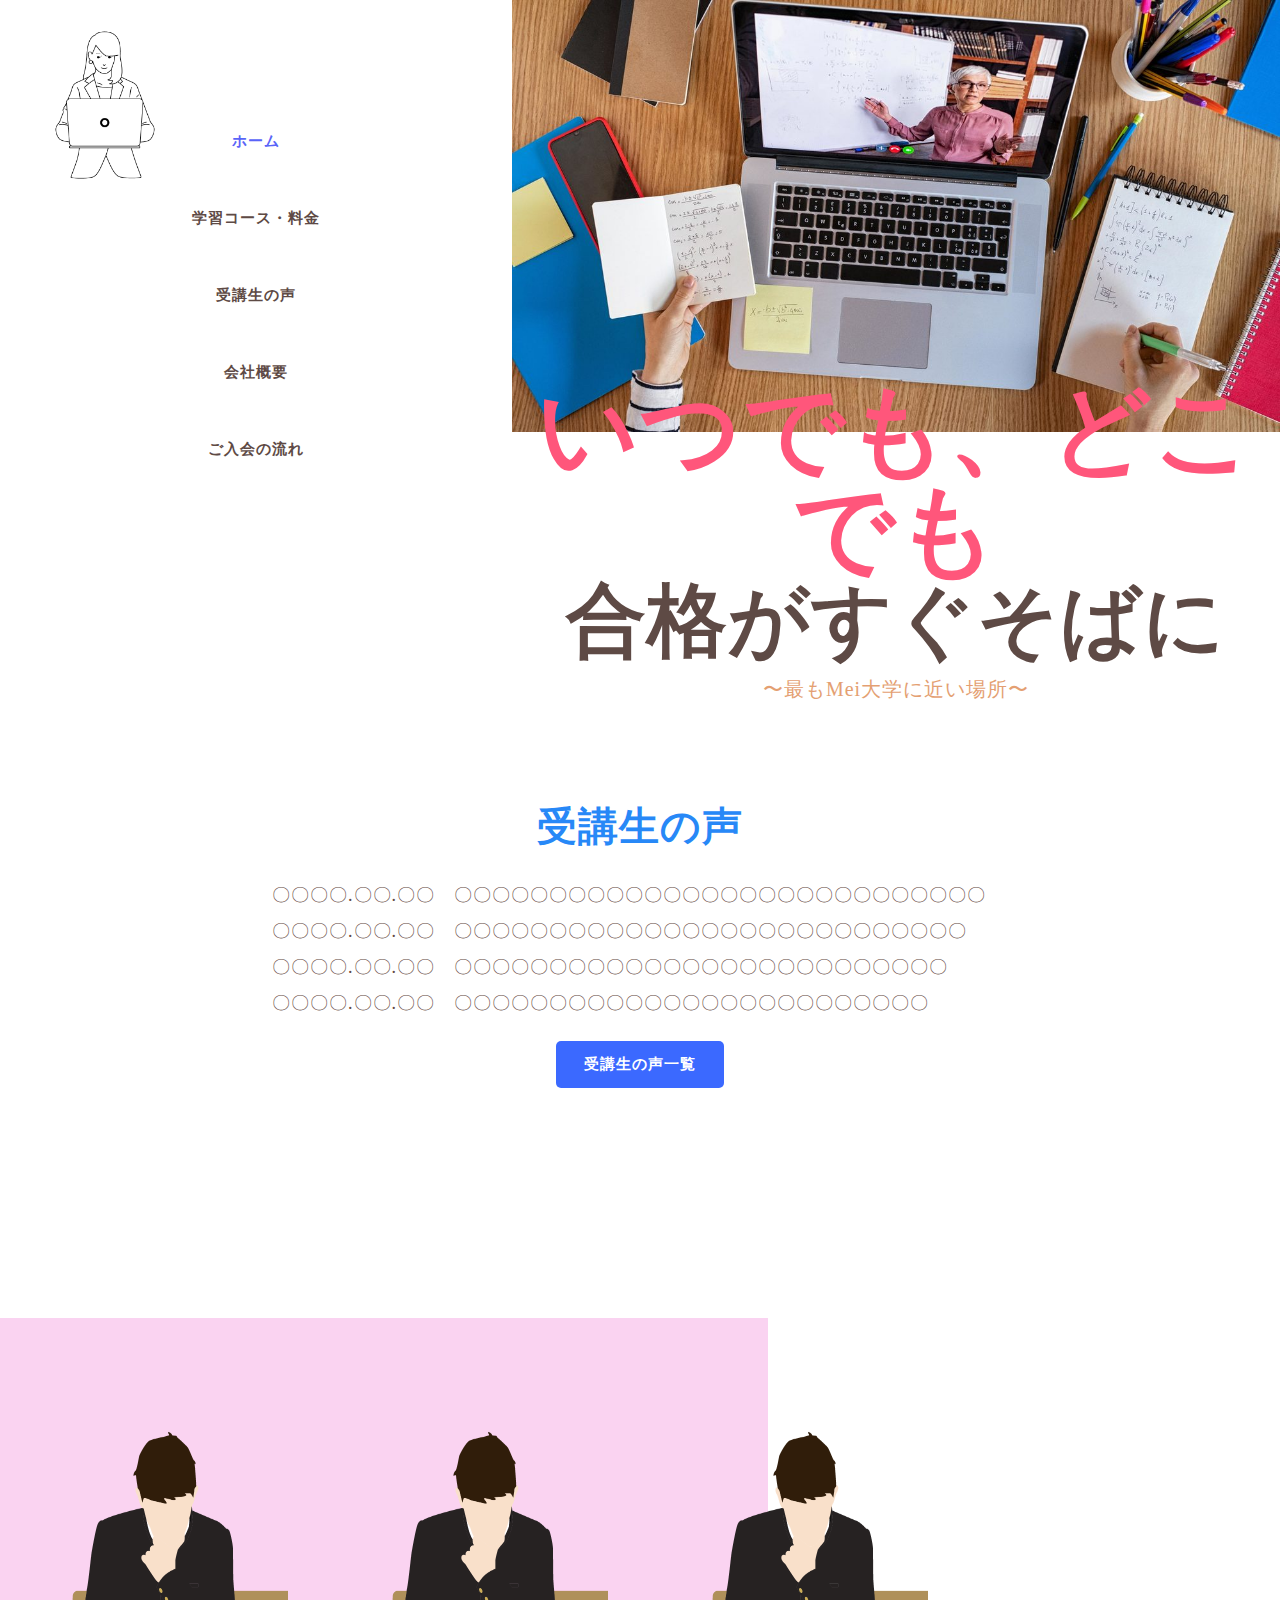
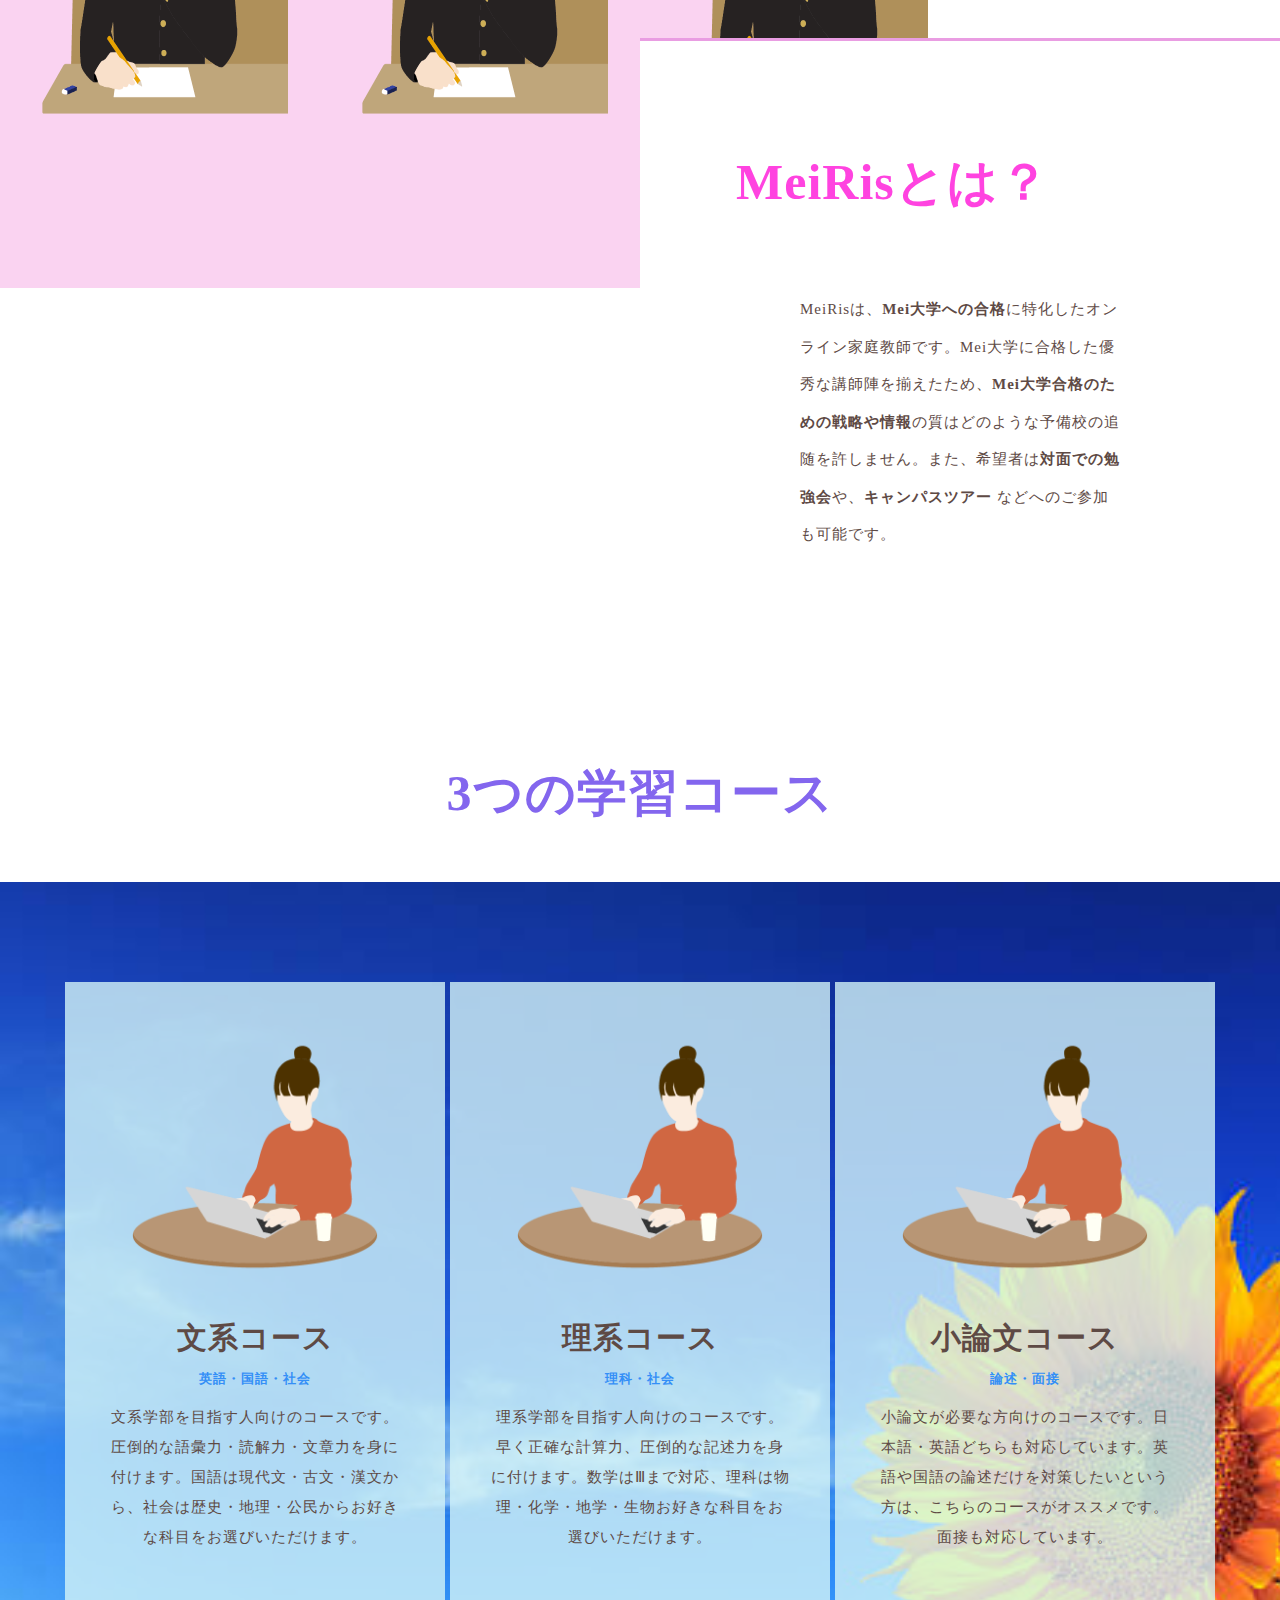
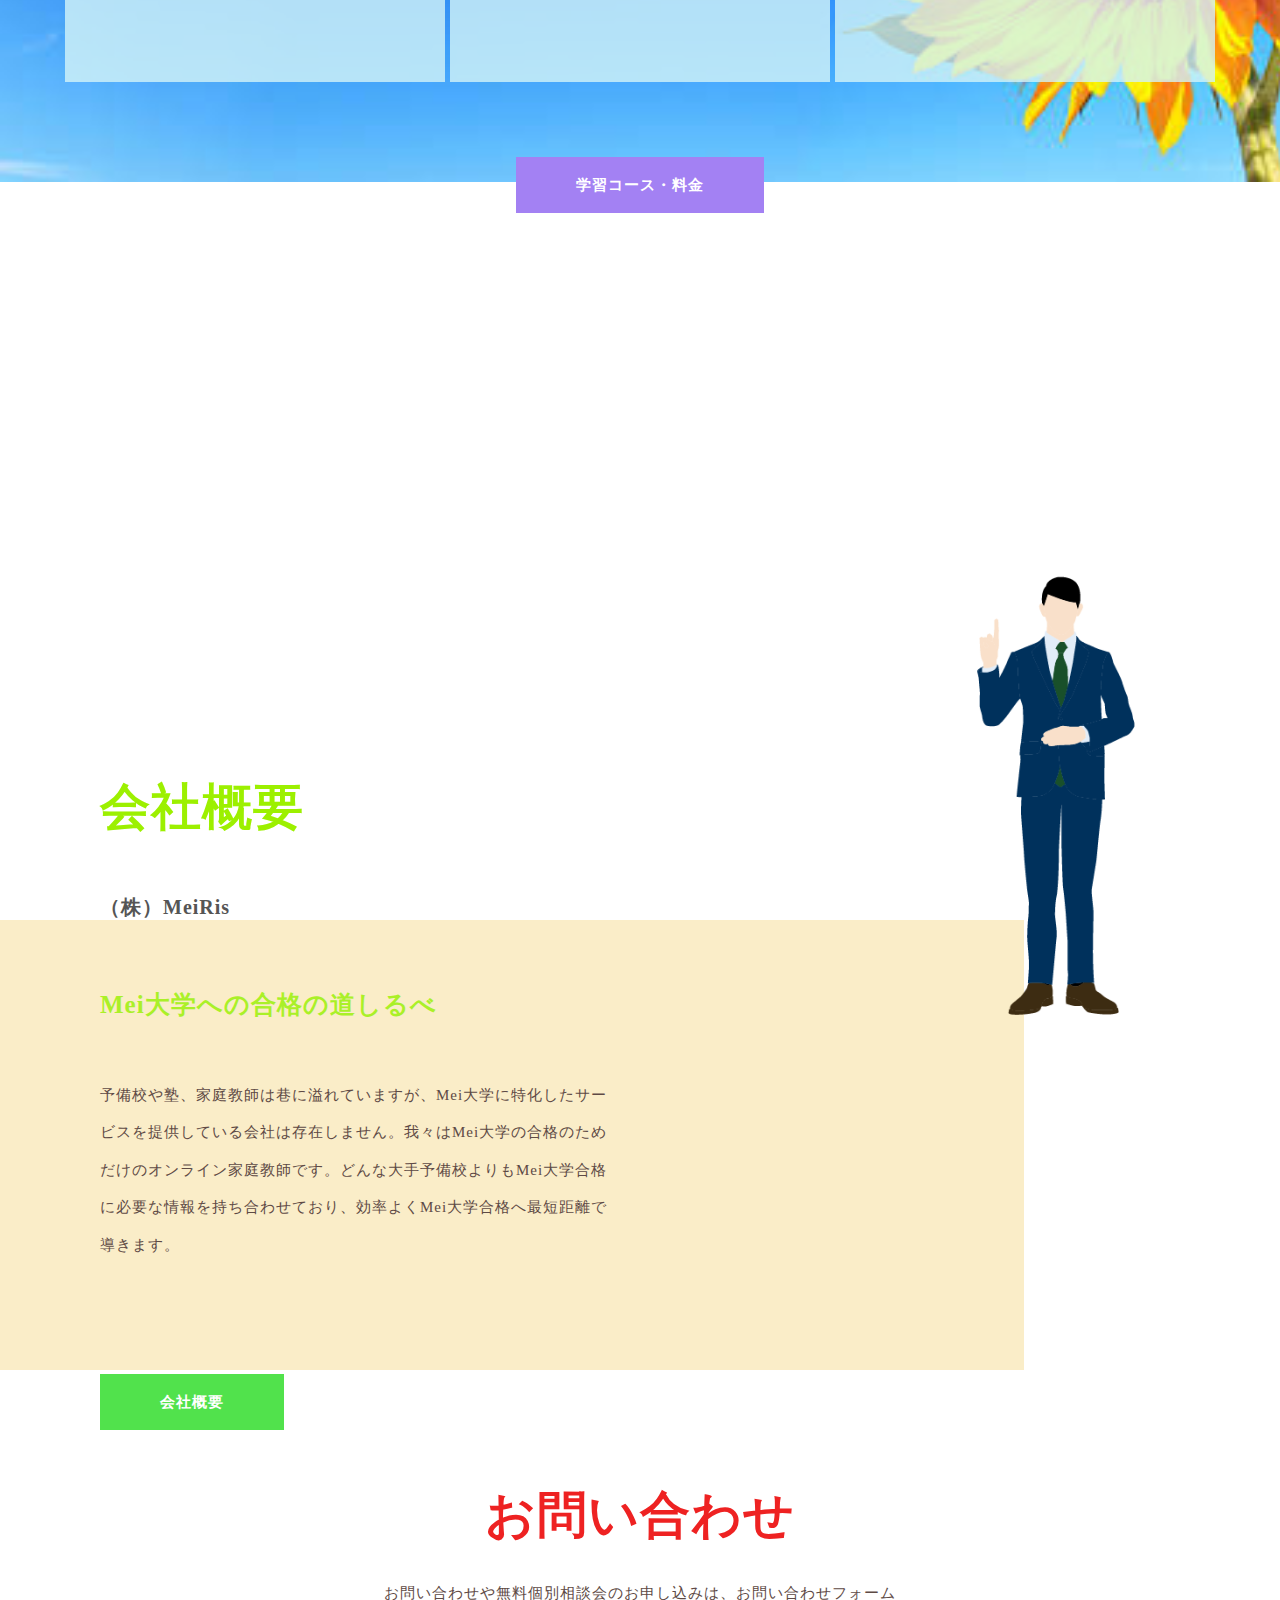
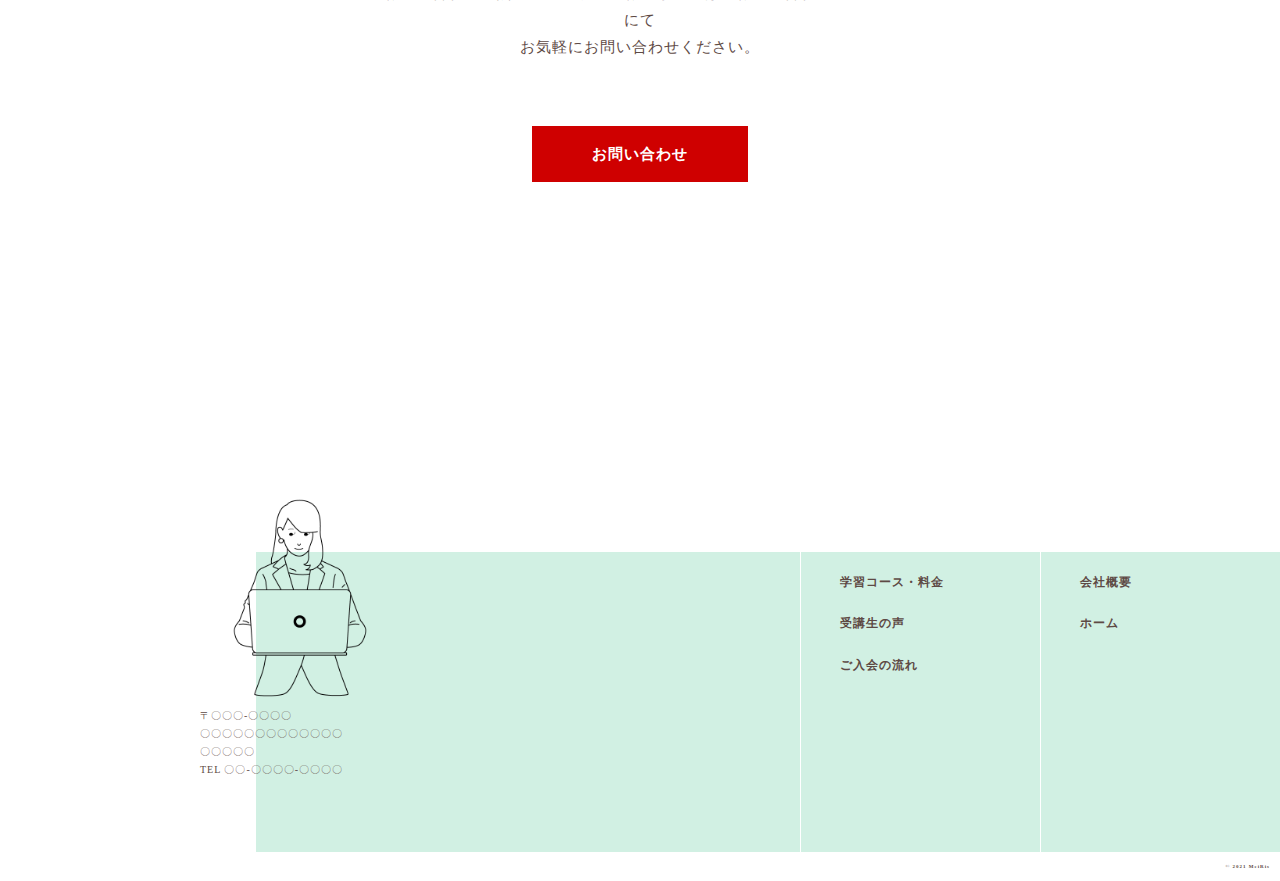
==== index.html @ 8bc2c0b3 "first-HP①" ====
<!DOCTYPE html>
<html>

  <head>
    <meta charset="UTF-8">
    <title>オンライン家庭教師MeiRis</title>
    <meta name="description" content="好きな場所で、好きな時間に。Mei学校合格への道しるべとなります。">
    <meta name="keywords" content="家庭教師,オンライン,Mei大学">
    <meta name="viewport" content="width=device-width, initial-scale=1.0">
    <meta property="og:title" content="オンライン家庭教師MeiRis">
    <meta property="og:type" content="article">
    <meta property="og:url" content="https://withcode-plus.tech">
    <meta property="og:image" content="img/logo.png">
    <meta property="og:description" content="好きな場所で、好きな時間に。Mei学校合格への道しるべとなります。">
    <meta property="og:site_name" content="オンライン家庭教師">
    <link rel="icon" href="favicon.ico">
    <link rel="apple-touch-icon" sizes="180×180" href="img/logo.png">
    <link rel="stylesheet" type="text/css" href="css/reset.css">
    <link rel="stylesheet" type="text/css" href="css/common1.css">
    <link rel="stylesheet" type="text/css" href="css/index.css">
  </head>

  <body>
    <header>
      <div class="header_all">
        <div class="header_inner">
          <img src="img/logo.png" alt="ロゴ画像">
          <nav>
            <ul>
              <li><a href="index.html" class="color">ホーム</a></li>
              <li><a href="html/study.html" >学習コース・料金</a></li>
              <li><a href="html/feedback.html" >受講生の声</a></li>
              <li><a href="html/company.html" >会社概要</a></li>
              <li><a href="html/join.html" >ご入会の流れ</a></li>
            </ul>
          </nav>
        </div>
        <div class="top_inner">
          <img src="img/top.jpg" alt="トップ画像">
          <div class="top_title">
            <h1>いつでも、どこでも</h1>
            <h2>合格がすぐそばに</h2>
          </div>
          <p>
            〜最もMei大学に近い場所〜
          </p>
        </div>
      </div>
    </header>

    <main>
      <section class="feedback section">
        <h3>受講生の声</h3>
        <ul class="feedback_list">
          <li>
            〇〇〇〇.〇〇.〇〇　〇〇〇〇〇〇〇〇〇〇〇〇〇〇〇〇〇〇〇〇〇〇〇〇〇〇〇〇
          </li>
          <li>
            〇〇〇〇.〇〇.〇〇　〇〇〇〇〇〇〇〇〇〇〇〇〇〇〇〇〇〇〇〇〇〇〇〇〇〇〇
          </li>
          <li>
            〇〇〇〇.〇〇.〇〇　〇〇〇〇〇〇〇〇〇〇〇〇〇〇〇〇〇〇〇〇〇〇〇〇〇〇
          </li>
          <li>
            〇〇〇〇.〇〇.〇〇　〇〇〇〇〇〇〇〇〇〇〇〇〇〇〇〇〇〇〇〇〇〇〇〇〇
          </li>
          <p class="more"><a href="html/feedback.html">受講生の声一覧</a></p>
      </section>
      <section class="feature section">
        <div class="feature_inner">
          <h4>MeiRisとは？</h4>
          <p>
            MeiRisは、<strong>Mei大学への合格</strong>に特化したオンライン家庭教師です。Mei大学に合格した優秀な講師陣を揃えたため、<strong>Mei大学合格のための戦略や情報</strong>の質はどのような予備校の追随を許しません。また、希望者は<strong>対面での勉強会</strong>や、<strong>キャンパスツアー</strong>
            などへのご参加も可能です。
          </p>
        </div>
        <div class="feature_bg">
          <ul class="feature_img">
            <li><img src="img/feature.png" alt="特徴の画像"></li>
            <li><img src="img/feature.png" alt="特徴の画像"></li>
            <li><img src="img/feature.png" alt="特徴の画像"></li>
          </ul>
        </div>
      </section>

      <section class="service section">
        <h3>3つの学習コース</h3>
        <div class="service_bg">
          <div class="service_item">
            <img src="img/service.png" alt="サービス画像">
            <h4>文系コース</h4>
            <small>英語・国語・社会</small>
            <p>
              文系学部を目指す人向けのコースです。圧倒的な語彙力・読解力・文章力を身に付けます。国語は現代文・古文・漢文から、社会は歴史・地理・公民からお好きな科目をお選びいただけます。
            </p>
          </div>
          <div class="service_item">
            <img src="img/service.png" alt="サービス画像">
            <h4>理系コース</h4>
            <small>理科・社会</small>
            <p>
              理系学部を目指す人向けのコースです。早く正確な計算力、圧倒的な記述力を身に付けます。数学はⅢまで対応、理科は物理・化学・地学・生物お好きな科目をお選びいただけます。
            </p>
          </div>
          <div class="service_item">
            <img src="img/service.png" alt="サービス画像">
            <h4>小論文コース</h4>
            <small>論述・面接</small>
            <p>
              小論文が必要な方向けのコースです。日本語・英語どちらも対応しています。英語や国語の論述だけを対策したいという方は、こちらのコースがオススメです。面接も対応しています。
            </p>
          </div>
          <p class="btn"><a href="html/study.html">学習コース・料金</a></p>
        </div>
      </section>

      <section class="company section">
        <div class="company_inner">
          <h3>会社概要<br><small>（株）MeiRis</small></h3>
          <h4>Mei大学への合格の道しるべ</h4>
          <p>
            予備校や塾、家庭教師は巷に溢れていますが、Mei大学に特化したサービスを提供している会社は存在しません。我々はMei大学の合格のためだけのオンライン家庭教師です。どんな大手予備校よりもMei大学合格に必要な情報を持ち合わせており、効率よくMei大学合格へ最短距離で導きます。
          </p>
          <p class="btn"><a href="html/company.html">会社概要</a></p>
        </div>
        <img src="img/top_company.png" alt="リクルート画像">
        <div class="company_bg"></div>
      </section>

      <section class="contact">
        <div class="contact_inner">
          <h3>お問い合わせ</h3>
          <P>お問い合わせや無料個別相談会のお申し込みは、お問い合わせフォームにて<br>
            お気軽にお問い合わせください。
          </P>
          <p class="btn"><a href="#">お問い合わせ</a></p>
        </div>
      </section>
      
    </main>

    <footer>
      <div class="footer_inner">
        <img src="img/logo.png" alt="ロゴ画像">
        <p>
          〒〇〇〇-〇〇〇〇<br>
          〇〇〇〇〇〇〇〇〇〇〇〇〇〇〇〇〇〇<br>
          TEL 〇〇-〇〇〇〇-〇〇〇〇
        </p>
      </div>
      <div class="footer_bg">
        <div class="footer_list">
          <ul>
            <li><a href="html/company.html">会社概要</a></li>
            <li><a href="index.html">ホーム</a></li>
          </ul>
          <ul>
            <li><a href="html/study.html">学習コース・料金</a></li>
            <li><a href="html/feedback.html">受講生の声</a></li>
            <li><a href="html/join.html">ご入会の流れ</a></li>
          </ul>
        </div>
      </div>
    </footer>
    <p class="copyright">© 2021 MeiRis</p>


  </body>



</html>
---- css/common1.css ----
body {
  font-size: 15px;
  line-height: 1.8;
  letter-spacing: 1px;
  word-break: break-all;
  color: rgb(94, 74, 69);
}

a {
  text-decoration: none;
  color: rgb(94, 74, 69);
}

li {
  list-style: none;
}
---- css/index.css ----
@charset "UTF-8";

.header_all {
  width: 100%;
  position: relative;
}
.header_inner img {
  position: absolute;
  width: 150px;
  padding: 30px;
}

.header_inner nav ul {
  position: absolute;
  text-align: center;
  width: 40%;
  padding-top: 10%;
}

.header_inner nav ul li {
  padding-bottom: 50px;
  font-weight: bold;
}
.header_inner nav ul li .color {
  color: #5964f8;
}

.header_inner nav ul a:hover {
  opacity: 0.5;
}
.top_inner {
  width: 60%;
  position: relative;
  float: right;
  text-align: center;
}

.top_inner img {
  width:100%;
  height: auto;
}
.top_title {
  position: relative;
  line-height: 1;
  top: -60px;
}
.top_inner h1 {
  font-size: 100px;
  color: #ff567b;
}

.top_inner h2 {
  font-size: 80px;
}

.top_inner p {
  font-size: 20px;
  color: rgb(228, 159, 114);
  position: relative;
  top: -50px;
}
.section {
  margin: 150px 0;
}

.feedback {
  display: grid;
  position: relative;
  width: 70%;
  margin: 0 auto;
  padding: 50px 0 30px;
}
.feedback h3 {
  text-align: center;
  font-size: 40px;
  color: #2788f7;
  font-weight: bold;
  line-height: 1;
}
.feedback .feedback_list {
  margin: 0 50px;
  text-align: left;
  padding: 30px;
}

.feedback .feedback_list li {
  font-size: 18px;
  line-height: 2;
  color: rgb(100, 73, 66);
}
.feedback .more {
  background: rgb(59, 105, 255);
  text-align: center;
  width: 20%;
  margin: 20px auto;
  border-radius: 5px;
  padding: 10px;
}

.feedback .more a {
  color: #fff;
  font-weight: bold;
}
.feature {
  width: 100%;
  position: relative;
}
.feature_inner {
  width: 50%;
  background-color: #fff;
  border-top:solid 3px #e99de2;
  position: relative;
  float: right;
  z-index: 3;
  margin-top: 25%;
}

.feature_inner h4 {
  font-size: 50px;
  padding: 15% 0 0 15%;
  color: #ff43e0;
}

.feature_inner p {
  width: 50%;
  margin: 0 auto;
  line-height: 2.5;
  padding: 10% 0;
}
.feature_bg {
  background: rgb(250, 211, 241);
  height: 570px;
  width: 60%;
}
.feature_img {
  display: flex;
  justify-content: center;
  align-items: center;
  position: absolute;
  padding-top: 80px;
  z-index: 2;
}

.feature_img img {
  display: block;
  width: 80%;
  margin: auto;
  height: 320px;
}
.service {
  display: inline-block;
  position: relative;
  width: 100%;
}

.service h3 {
  text-align: center;
  font-size: 50px;
  color: #8366ee;
  line-height: 1;
}
.service_bg {
  background-image: url("../img/service_bg.jpg");
  background-size: cover;
  height: 900px;
  margin-top: 5%;
  text-align: center;
}
.service_item {
  width: 25%;
  display: inline-block;
  height: 600px;
  margin-top: 100px;
  background-color: rgba(211, 244, 247, 0.8);
  padding: 50px 30px;
}

.service_item img {
  width: 250px;
  height: 250px;
  margin: 0 auto;
}

.service_item h4 {
  font-size: 30px;
  padding-top: 20px;
}

.service_item small {
  font-size: 13px;
  color: #348ff7;
  font-weight: bold;
}

.service_item p {
  padding: 10px;
  line-height: 2;
}
.service .btn a {
  background: #a381f3;
  padding: 20px 60px;
  position: relative;
  top: 90px;
  color: #fff;
  font-weight: bold;
}
.company {
  display: inline-block;
  position: relative;
  width: 100%;
}
.company_inner {
  width: 40%;
  position: relative;
  left: 100px;
  top: 280px;
  z-index: 1;
}

.company h3 {
  font-size: 50px;
  color: #9cf000;
}

.company h3 small {
  font-size: 20px;
  color: #555;
  font-weight: bold;
}

.company h4 {
  font-size: 25px;
  padding-top: 40px;
  color: rgb(170, 240, 40);
}

.company p {
  line-height: 2.5;
  padding-top: 50px;
}
.company .btn a {
  text-align: center;
  background: #51e24c;
  padding: 20px 60px;
  position: relative;
  top: 70px;
  color: #fff;
  font-weight: bold;
}
.company img {
  position: relative;
  float: right;
  width: 35%;
  height: auto;
  z-index: 1;
  bottom: 500px;
}
.company_bg {
  width: 80%;
  height: 450px;
  background-color: rgb(250, 237, 200);
  position: absolute;
  bottom: 150px;
  z-index: 0;
}
.contact {
  position: relative;
}
.contact h3 {
  font-size: 50px;
  color: #ee2222;
  text-align: center;
  position: relative;
  bottom: 200px;
}
.contact p {
  width: 40%;
  margin: 0 auto;
  text-align: center;
  position: relative;
  bottom: 180px;
}
.contact .btn a {
  text-align: center;
  position: relative;
  top: 80px;
  background: #cf0000;
  padding: 20px 60px;
  color: #fff;
  font-weight: bold;
}
footer {
  display: inline-block;
  position: relative;
  width: 100%;
}
.footer_inner {
  display: inline-block;
  position: relative;
  margin-left: 200px;
  z-index: 1;
  top: 230px;
}

.footer_inner img {
  width: 200px;
}

.footer_inner p {
  width: 150px;
  font-size: 10px;
}
.footer_bg {
  width: 80%;
  float: right;
  height: 300px;
  background-color: rgb(209, 240, 227);
  position: relative;
  z-index: 0;
}
.footer_list ul {
  float: right;
  z-index: 1;
}

.footer_list ul::after {
  content: "";
  position: absolute;
  height: 300px;
  border-left: 1px solid rgb(255, 255, 255);
  color: rgb(255, 255, 255);
  top: 0;
}

.footer_list ul li {
  width: 200px;
  padding: 20px 0 0 40px;
  font-weight: bold;
  font-size: 12px;
}
.copyright {
  float: right;
  font-size: 5px;
  font-weight: bold;
  padding: 10px;
}
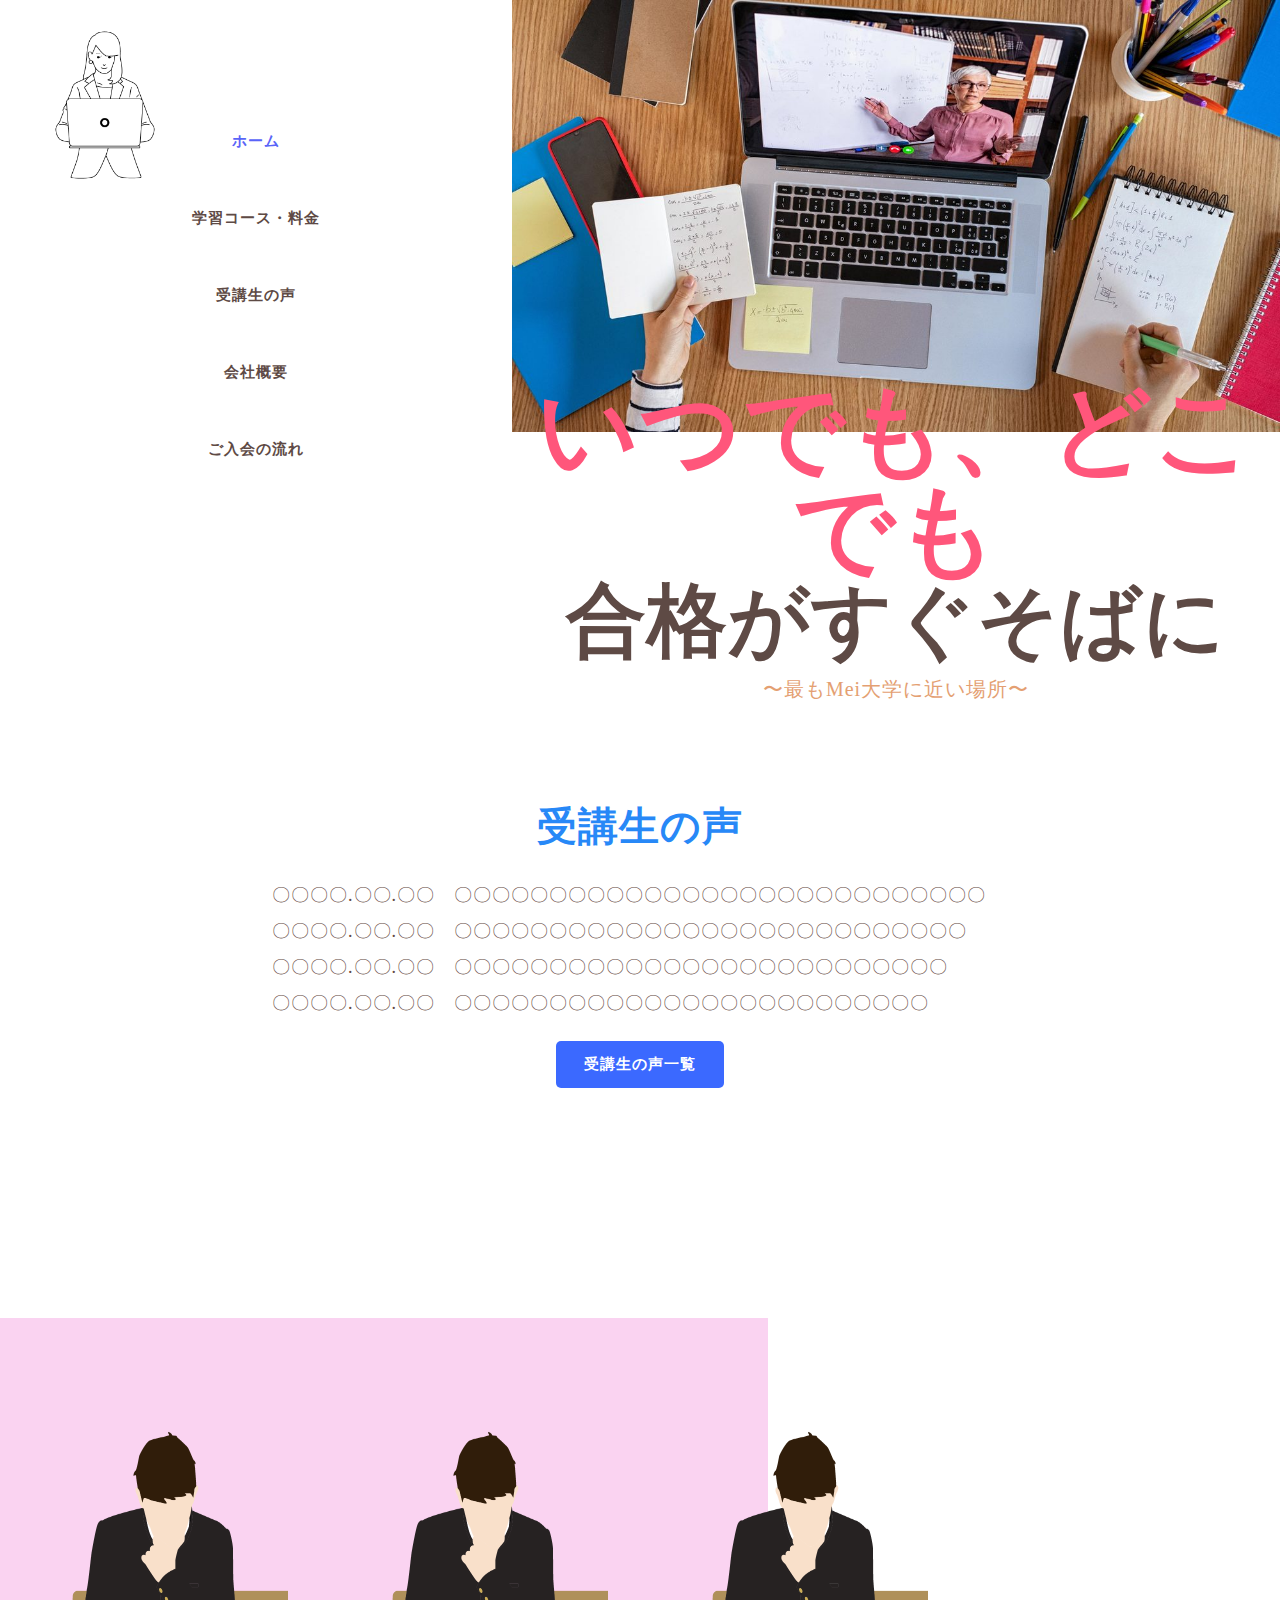
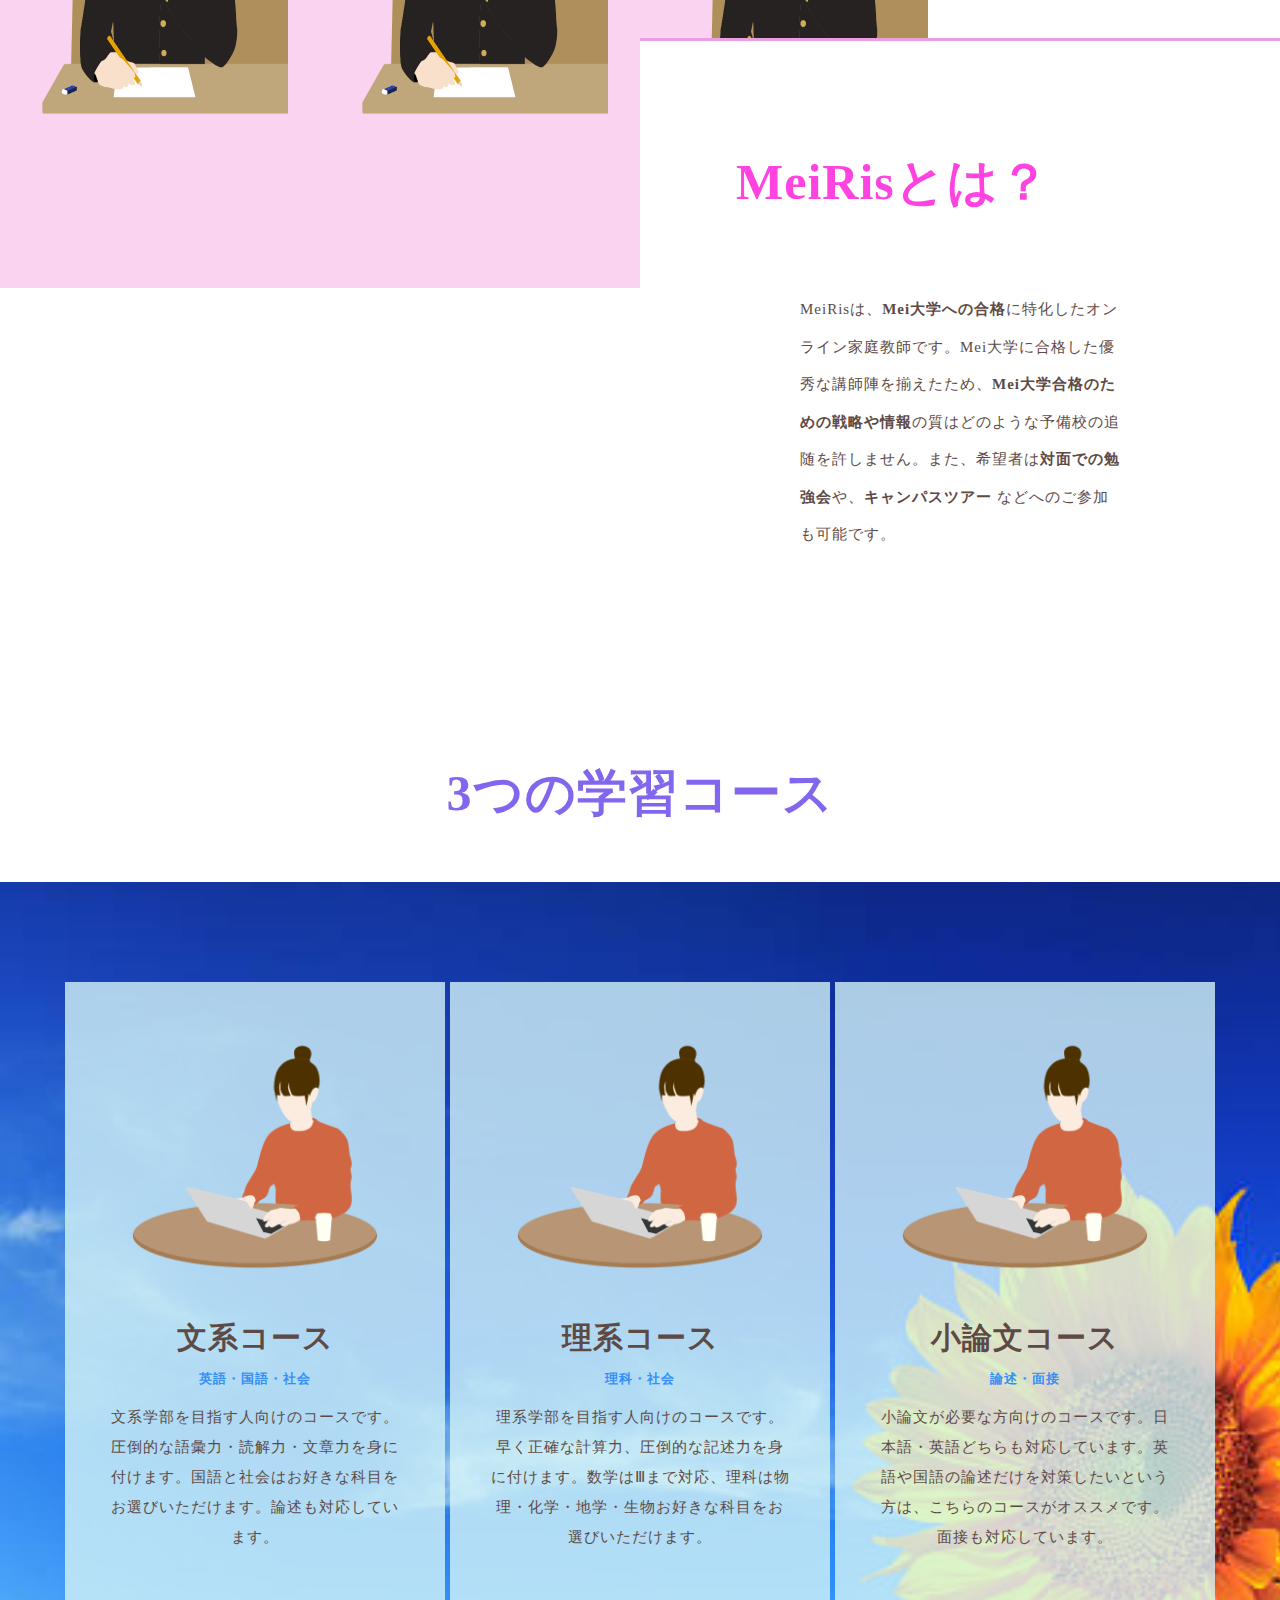
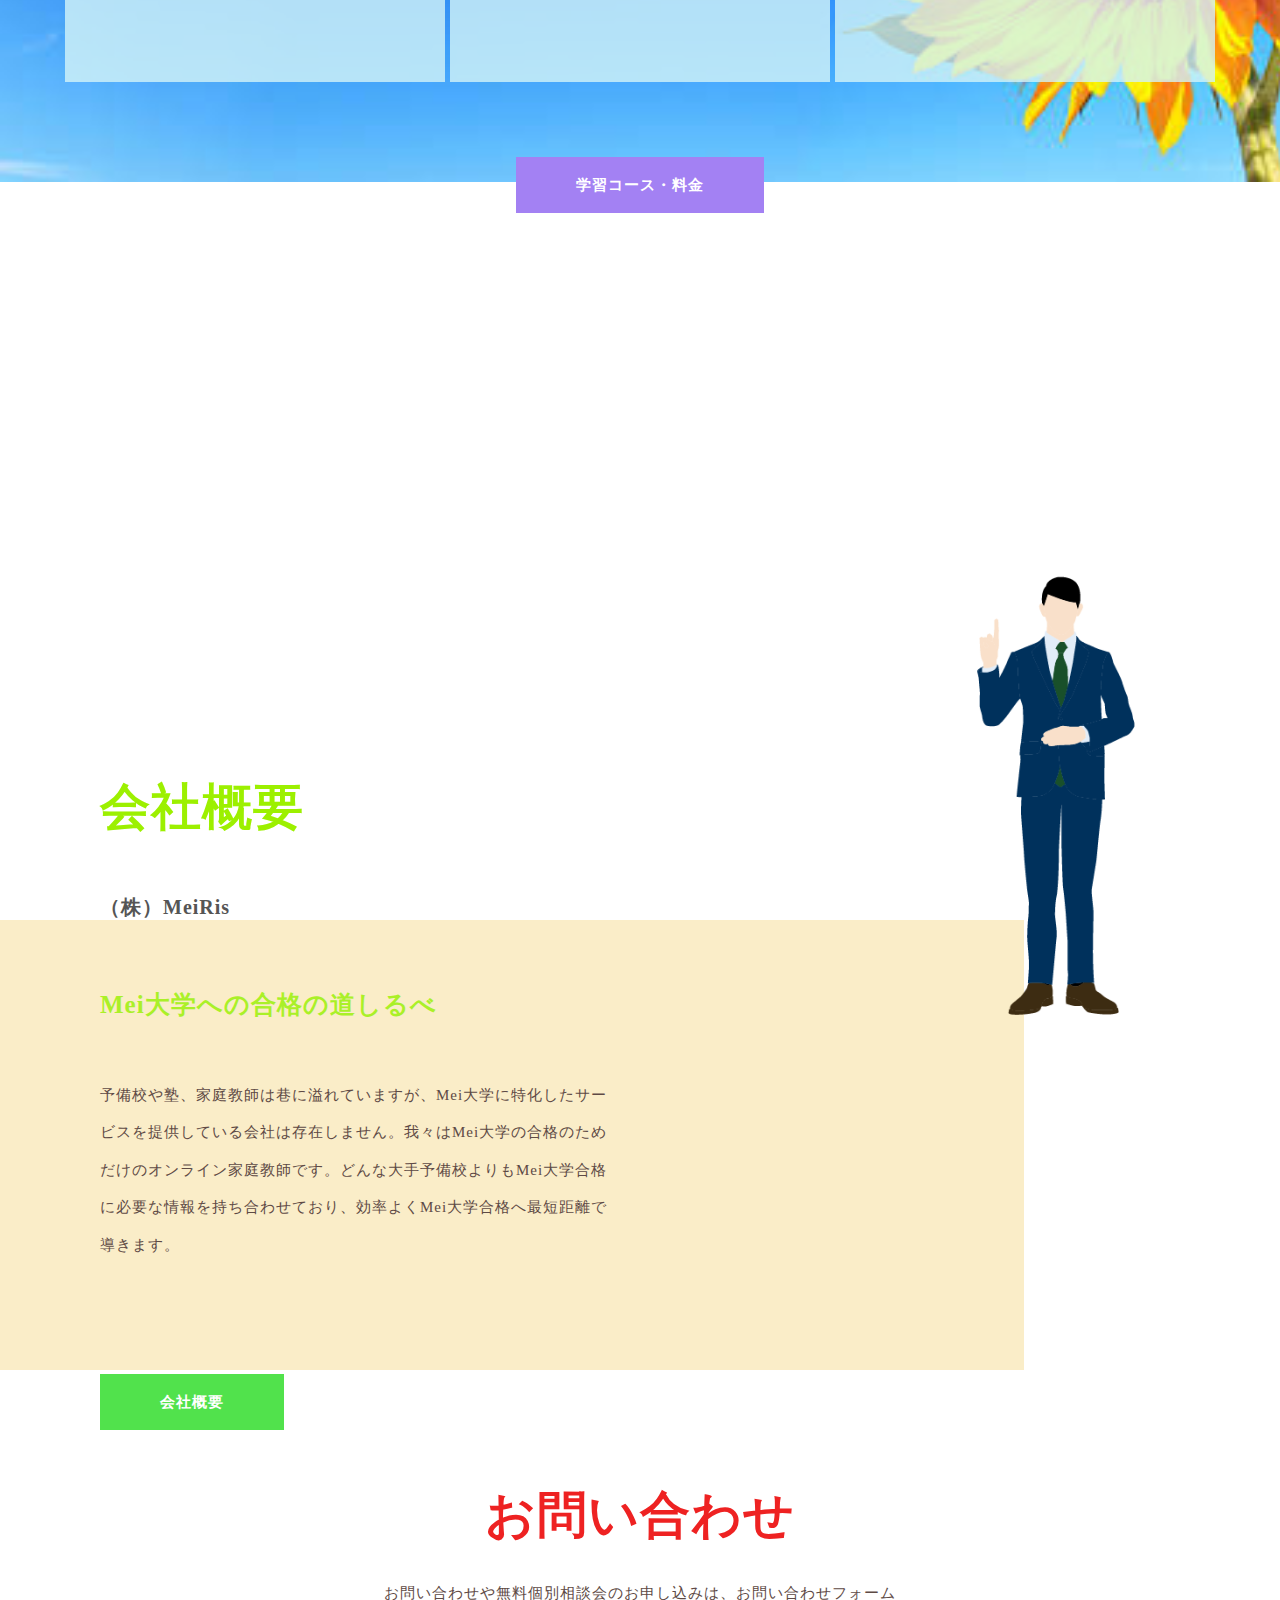
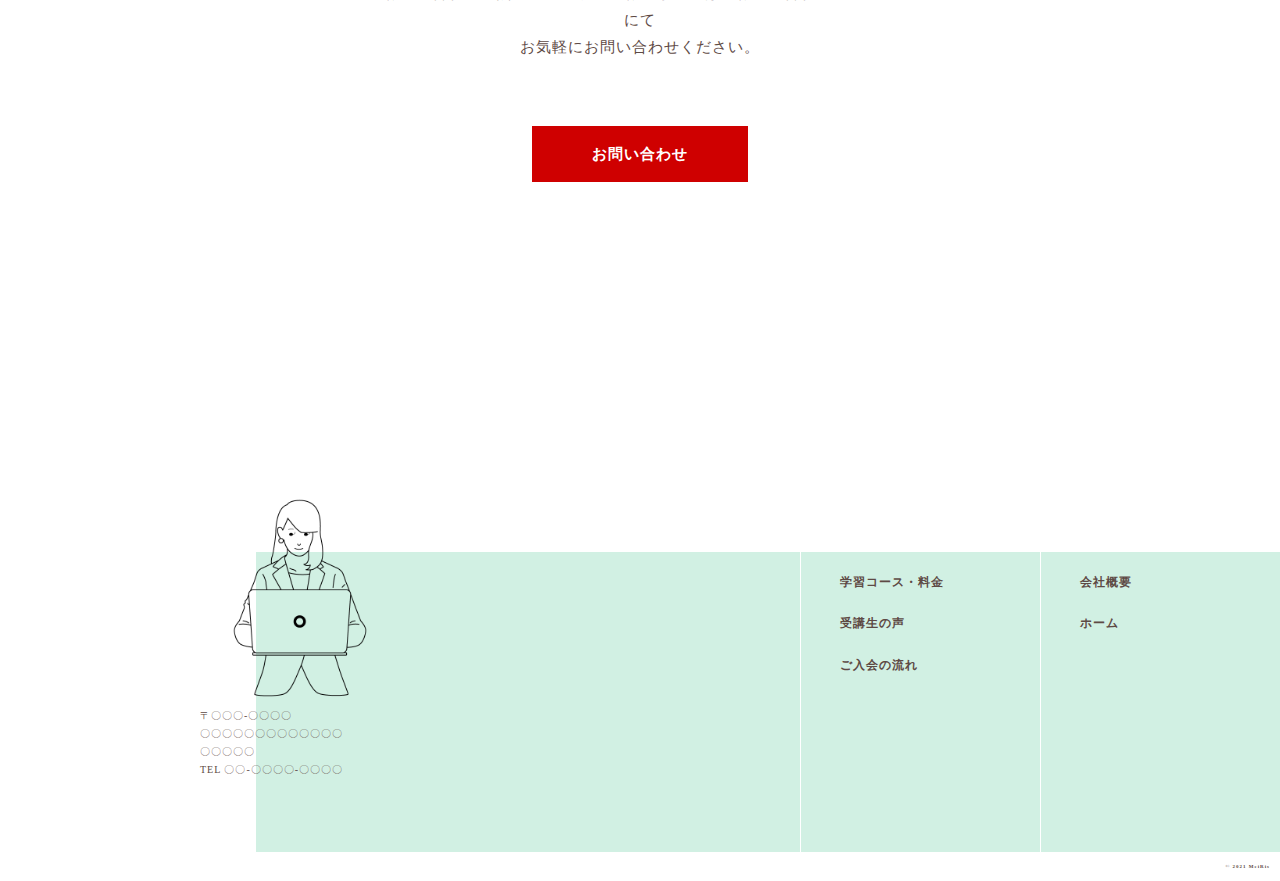
==== commit 6a1ed127: "index.html修正" ====
--- a/index.html
+++ b/index.html
@@ -91,7 +91,7 @@
             <h4>文系コース</h4>
             <small>英語・国語・社会</small>
             <p>
-              文系学部を目指す人向けのコースです。圧倒的な語彙力・読解力・文章力を身に付けます。国語は現代文・古文・漢文から、社会は歴史・地理・公民からお好きな科目をお選びいただけます。
+              文系学部を目指す人向けのコースです。圧倒的な語彙力・読解力・文章力を身に付けます。国語と社会はお好きな科目をお選びいただけます。論述も対応しています。
             </p>
           </div>
           <div class="service_item">
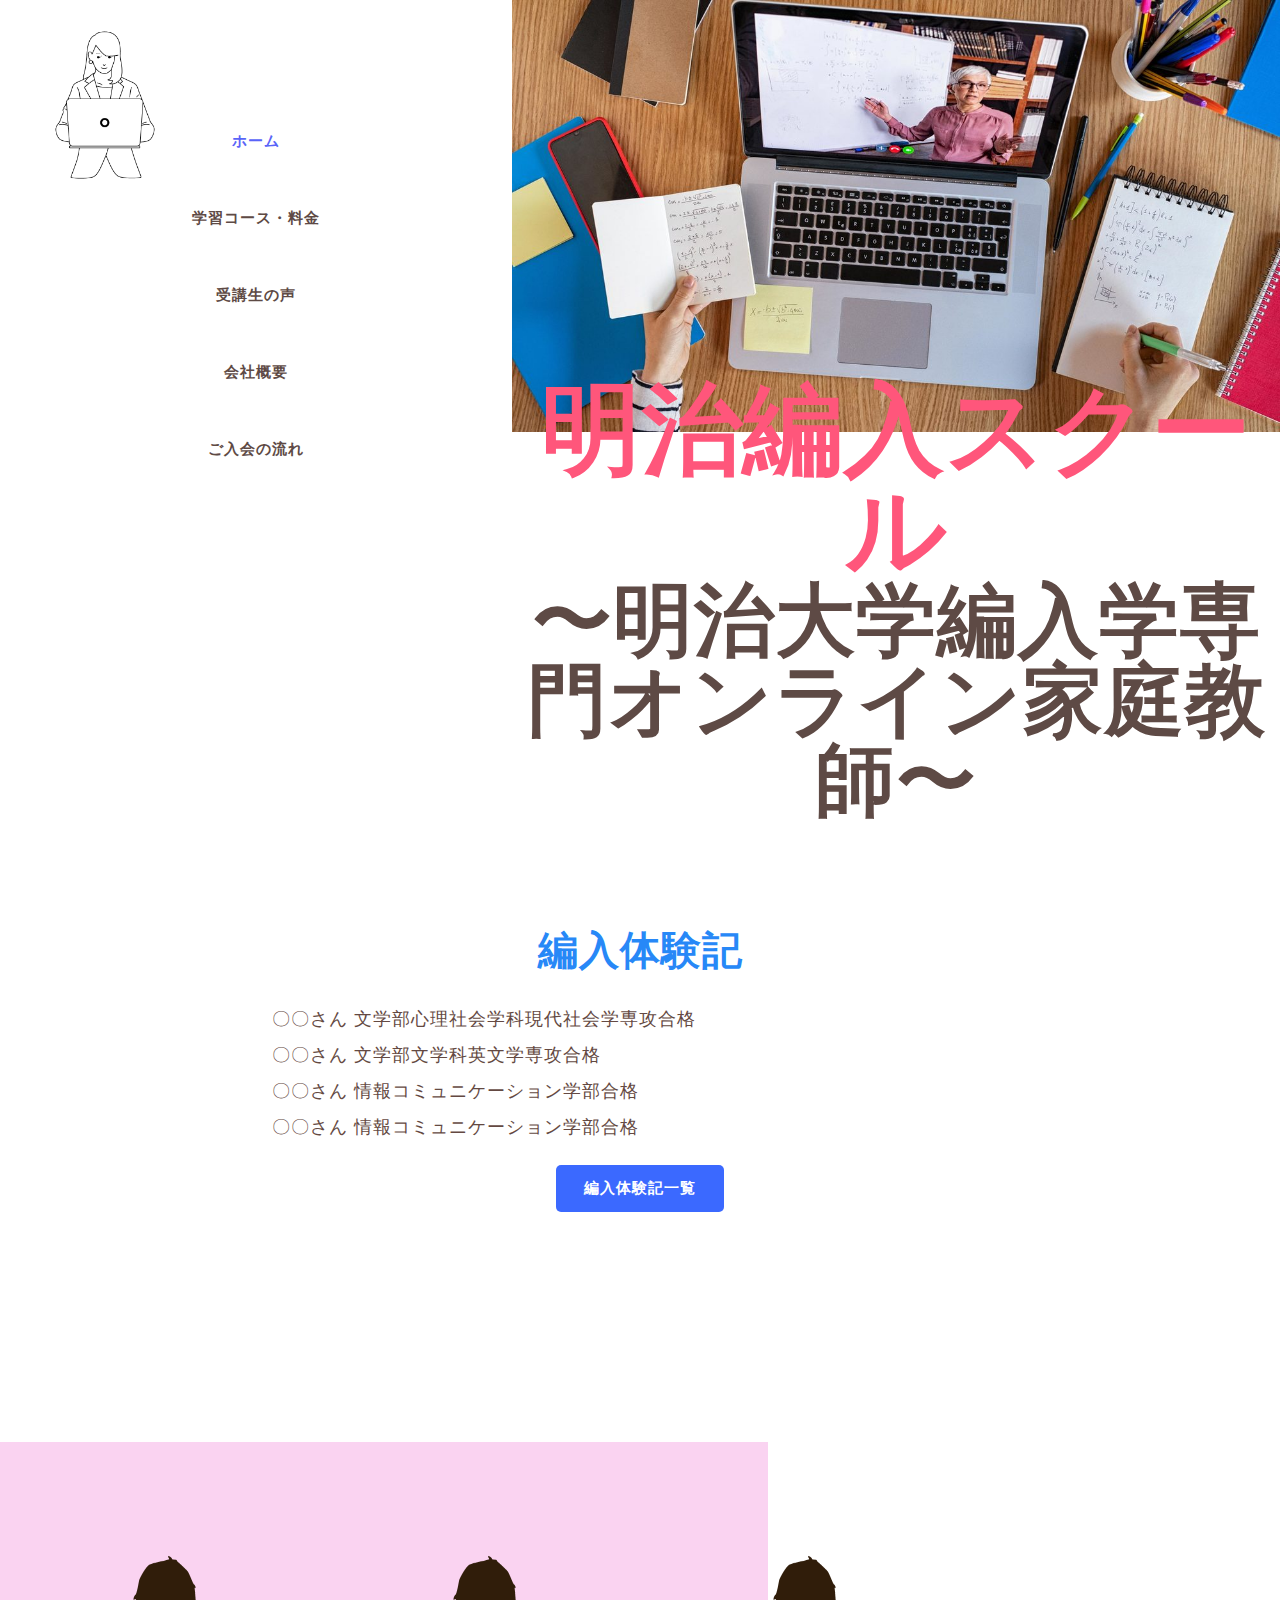
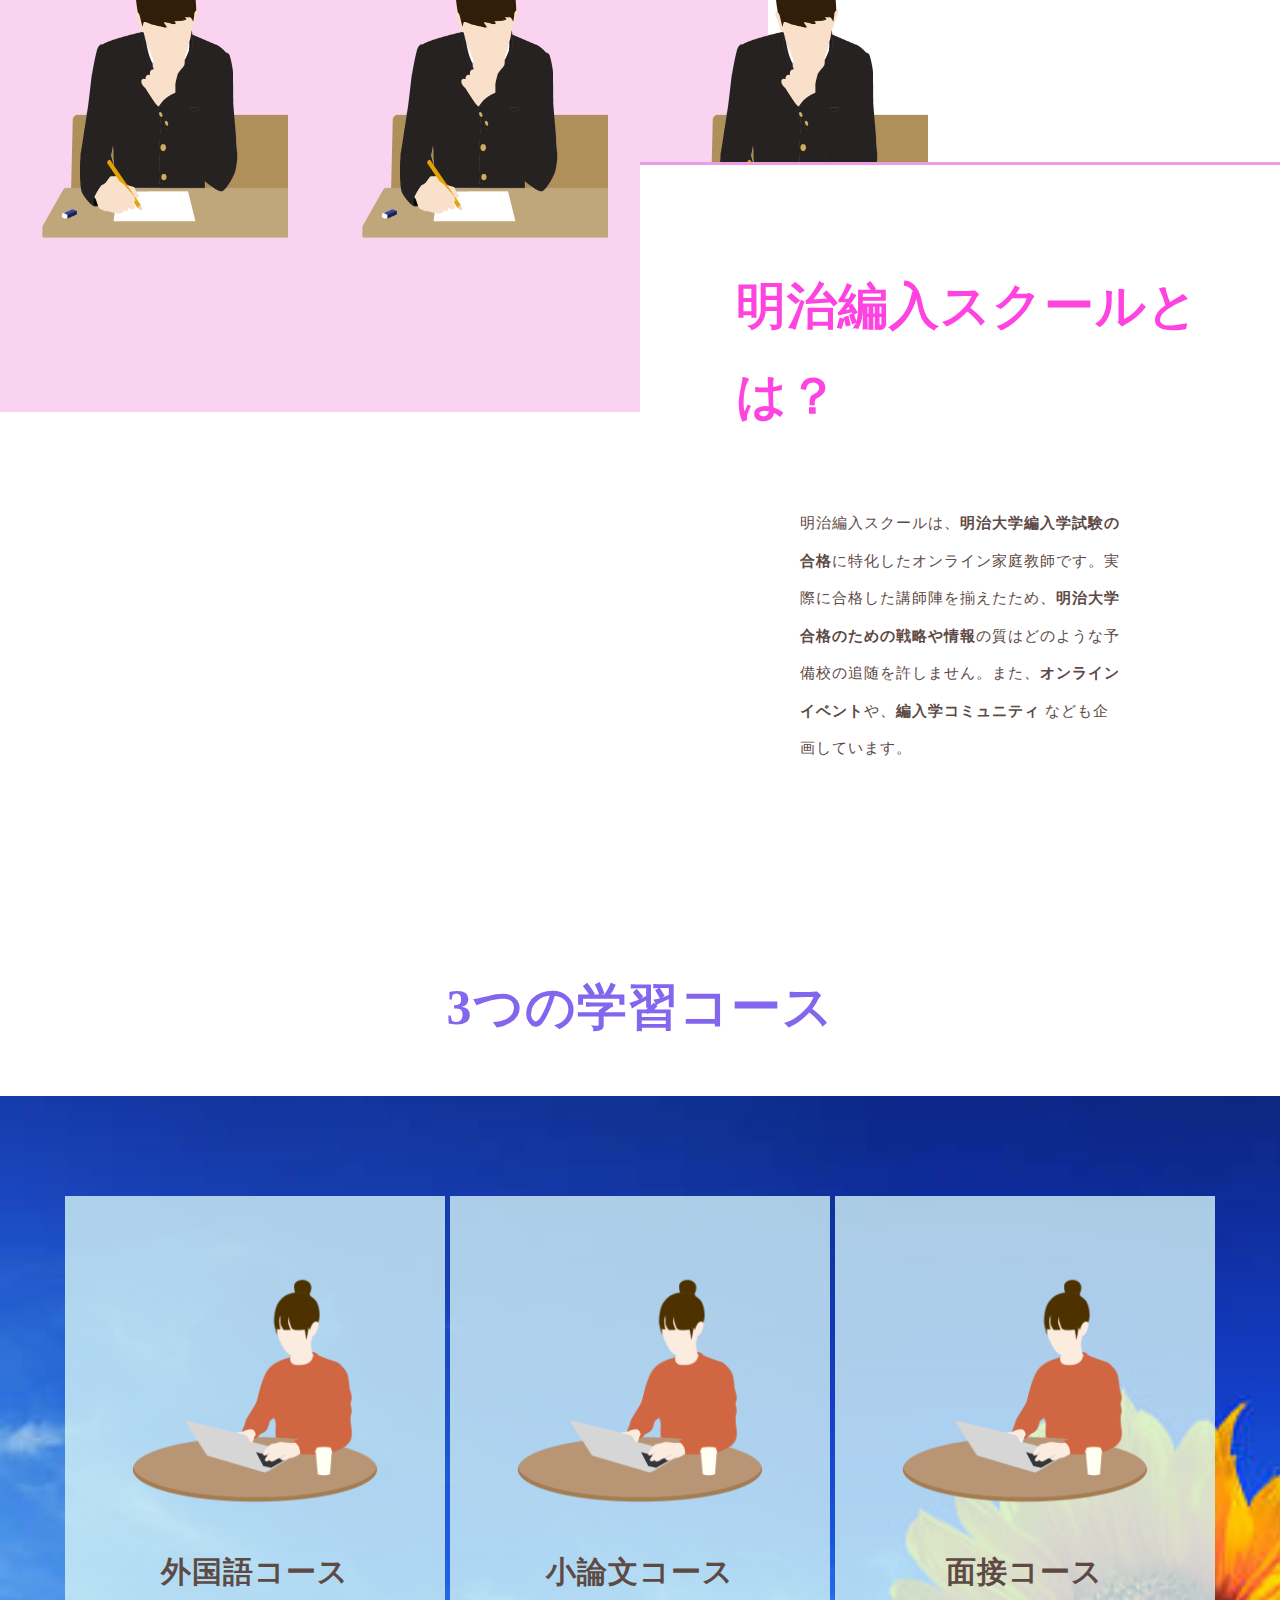
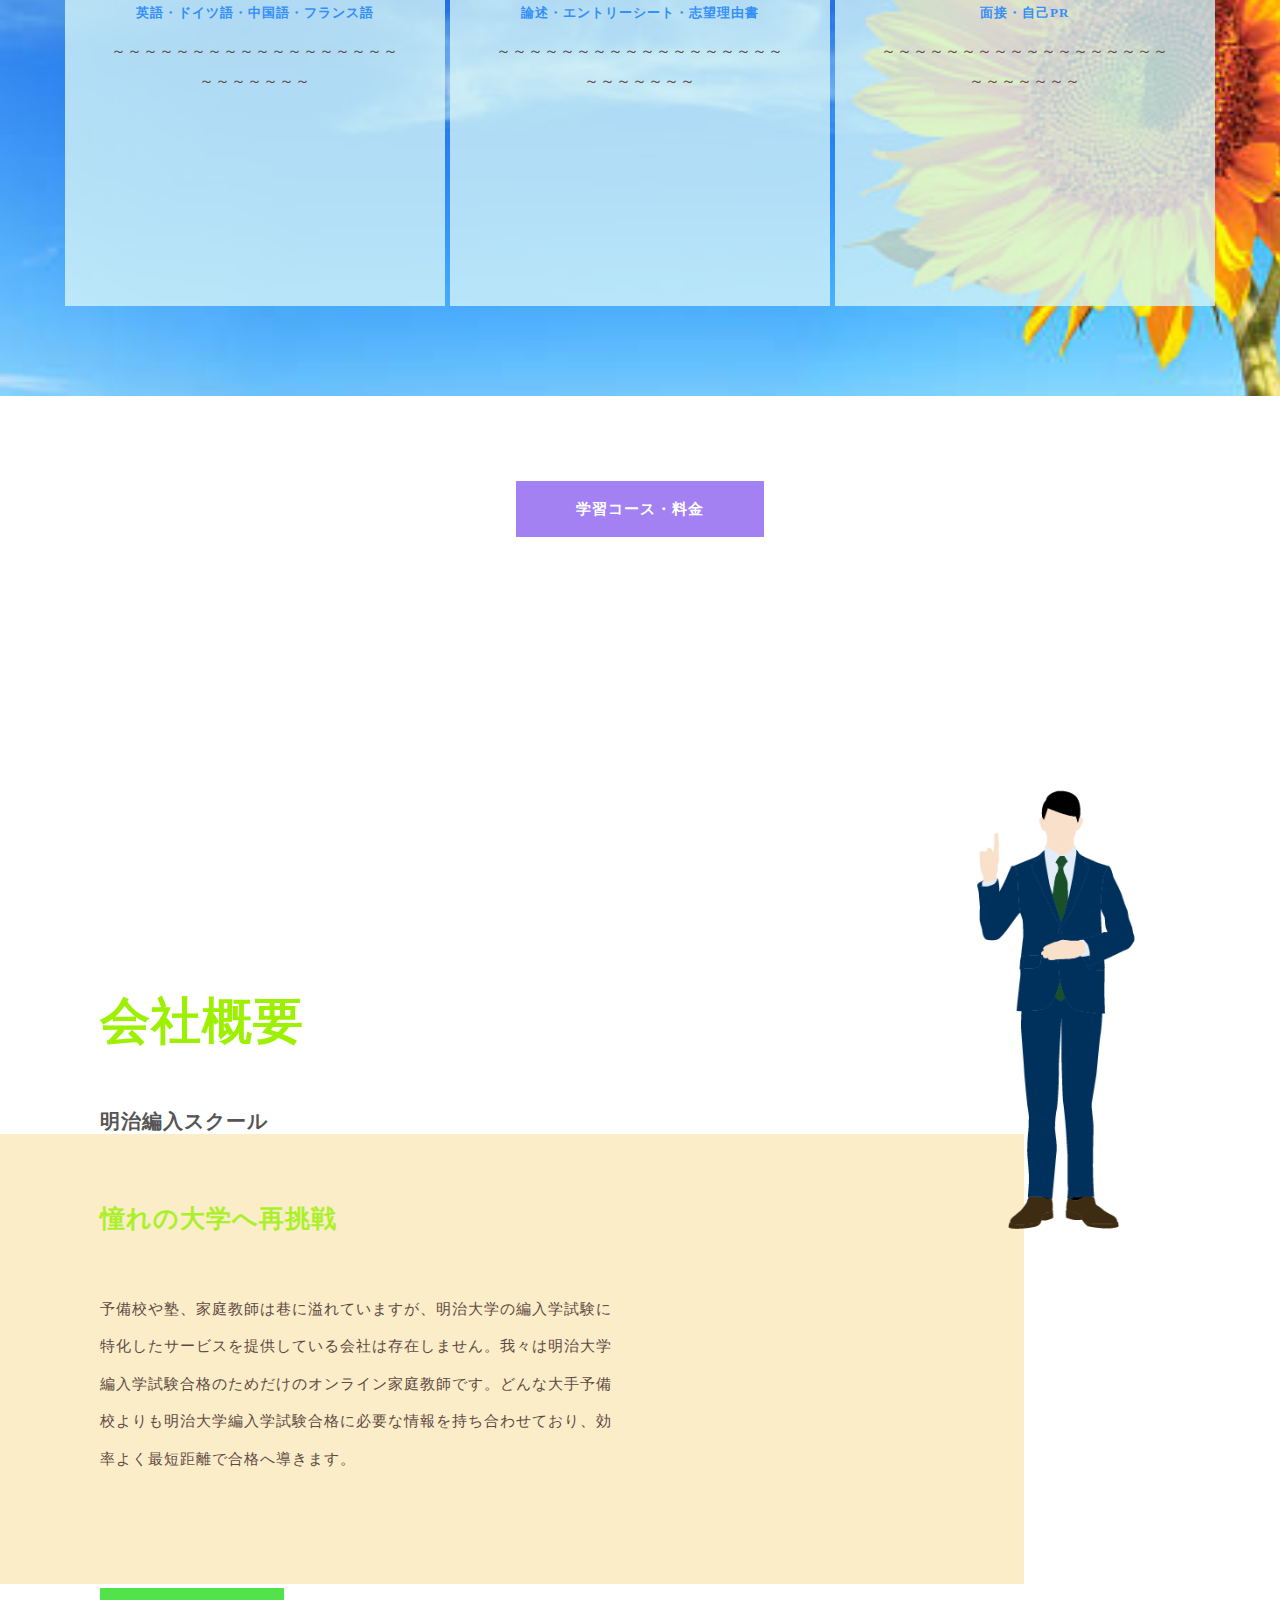
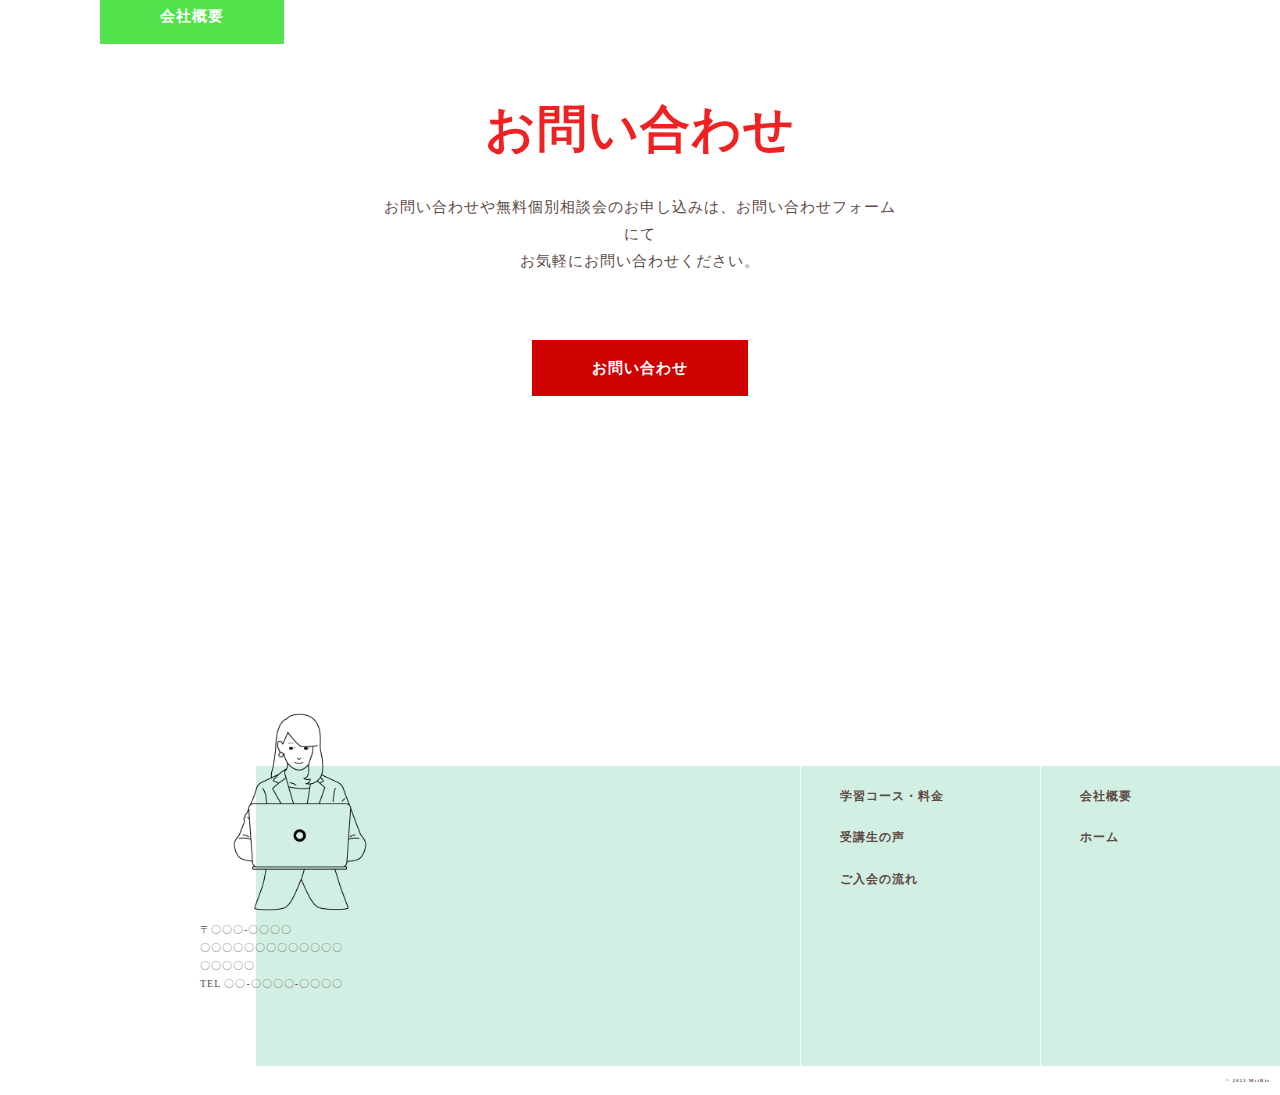
==== commit ac36dea6: "編入スクール" ====
--- a/index.html
+++ b/index.html
@@ -38,40 +38,41 @@
         <div class="top_inner">
           <img src="img/top.jpg" alt="トップ画像">
           <div class="top_title">
-            <h1>いつでも、どこでも</h1>
-            <h2>合格がすぐそばに</h2>
+            <h1>明治編入スクール</h1>
+            <h2>〜明治大学編入学専門オンライン家庭教師〜</h2>
           </div>
-          <p>
-            〜最もMei大学に近い場所〜
-          </p>
         </div>
       </div>
     </header>
 
     <main>
       <section class="feedback section">
-        <h3>受講生の声</h3>
+        <h3>編入体験記</h3>
         <ul class="feedback_list">
           <li>
-            〇〇〇〇.〇〇.〇〇　〇〇〇〇〇〇〇〇〇〇〇〇〇〇〇〇〇〇〇〇〇〇〇〇〇〇〇〇
+            〇〇さん
+            文学部心理社会学科現代社会学専攻合格
           </li>
           <li>
-            〇〇〇〇.〇〇.〇〇　〇〇〇〇〇〇〇〇〇〇〇〇〇〇〇〇〇〇〇〇〇〇〇〇〇〇〇
+            〇〇さん
+            文学部文学科英文学専攻合格
           </li>
           <li>
-            〇〇〇〇.〇〇.〇〇　〇〇〇〇〇〇〇〇〇〇〇〇〇〇〇〇〇〇〇〇〇〇〇〇〇〇
+            〇〇さん
+            情報コミュニケーション学部合格
           </li>
           <li>
-            〇〇〇〇.〇〇.〇〇　〇〇〇〇〇〇〇〇〇〇〇〇〇〇〇〇〇〇〇〇〇〇〇〇〇
+            〇〇さん
+            情報コミュニケーション学部合格
           </li>
-          <p class="more"><a href="html/feedback.html">受講生の声一覧</a></p>
+          <p class="more"><a href="html/feedback.html">編入体験記一覧</a></p>
       </section>
       <section class="feature section">
         <div class="feature_inner">
-          <h4>MeiRisとは？</h4>
+          <h4>明治編入スクールとは？</h4>
           <p>
-            MeiRisは、<strong>Mei大学への合格</strong>に特化したオンライン家庭教師です。Mei大学に合格した優秀な講師陣を揃えたため、<strong>Mei大学合格のための戦略や情報</strong>の質はどのような予備校の追随を許しません。また、希望者は<strong>対面での勉強会</strong>や、<strong>キャンパスツアー</strong>
-            などへのご参加も可能です。
+            明治編入スクールは、<strong>明治大学編入学試験の合格</strong>に特化したオンライン家庭教師です。実際に合格した講師陣を揃えたため、<strong>明治大学合格のための戦略や情報</strong>の質はどのような予備校の追随を許しません。また、<strong>オンラインイベント</strong>や、<strong>編入学コミュニティ</strong>
+            なども企画しています。
           </p>
         </div>
         <div class="feature_bg">
@@ -88,26 +89,26 @@
         <div class="service_bg">
           <div class="service_item">
             <img src="img/service.png" alt="サービス画像">
-            <h4>文系コース</h4>
-            <small>英語・国語・社会</small>
+            <h4>外国語コース</h4>
+            <small>英語・ドイツ語・中国語・フランス語</small>
             <p>
-              文系学部を目指す人向けのコースです。圧倒的な語彙力・読解力・文章力を身に付けます。国語と社会はお好きな科目をお選びいただけます。論述も対応しています。
-            </p>
-          </div>
-          <div class="service_item">
-            <img src="img/service.png" alt="サービス画像">
-            <h4>理系コース</h4>
-            <small>理科・社会</small>
-            <p>
-              理系学部を目指す人向けのコースです。早く正確な計算力、圧倒的な記述力を身に付けます。数学はⅢまで対応、理科は物理・化学・地学・生物お好きな科目をお選びいただけます。
+              ～～～～～～～～～～～～～～～～～～～～～～～～～
             </p>
           </div>
           <div class="service_item">
             <img src="img/service.png" alt="サービス画像">
             <h4>小論文コース</h4>
-            <small>論述・面接</small>
+            <small>論述・エントリーシート・志望理由書</small>
             <p>
-              小論文が必要な方向けのコースです。日本語・英語どちらも対応しています。英語や国語の論述だけを対策したいという方は、こちらのコースがオススメです。面接も対応しています。
+              ～～～～～～～～～～～～～～～～～～～～～～～～～
+            </p>
+          </div>
+          <div class="service_item">
+            <img src="img/service.png" alt="サービス画像">
+            <h4>面接コース</h4>
+            <small>面接・自己PR</small>
+            <p>
+              ～～～～～～～～～～～～～～～～～～～～～～～～～
             </p>
           </div>
           <p class="btn"><a href="html/study.html">学習コース・料金</a></p>
@@ -116,10 +117,10 @@
 
       <section class="company section">
         <div class="company_inner">
-          <h3>会社概要<br><small>（株）MeiRis</small></h3>
-          <h4>Mei大学への合格の道しるべ</h4>
+          <h3>会社概要<br><small>明治編入スクール</small></h3>
+          <h4>憧れの大学へ再挑戦</h4>
           <p>
-            予備校や塾、家庭教師は巷に溢れていますが、Mei大学に特化したサービスを提供している会社は存在しません。我々はMei大学の合格のためだけのオンライン家庭教師です。どんな大手予備校よりもMei大学合格に必要な情報を持ち合わせており、効率よくMei大学合格へ最短距離で導きます。
+            予備校や塾、家庭教師は巷に溢れていますが、明治大学の編入学試験に特化したサービスを提供している会社は存在しません。我々は明治大学編入学試験合格のためだけのオンライン家庭教師です。どんな大手予備校よりも明治大学編入学試験合格に必要な情報を持ち合わせており、効率よく最短距離で合格へ導きます。
           </p>
           <p class="btn"><a href="html/company.html">会社概要</a></p>
         </div>
--- a/css/index.css
+++ b/css/index.css
@@ -171,8 +171,9 @@
   display: inline-block;
   height: 600px;
   margin-top: 100px;
+  margin-bottom: 100px;
   background-color: rgba(211, 244, 247, 0.8);
-  padding: 50px 30px;
+  padding: 70px 30px 40px;
 }
 
 .service_item img {
